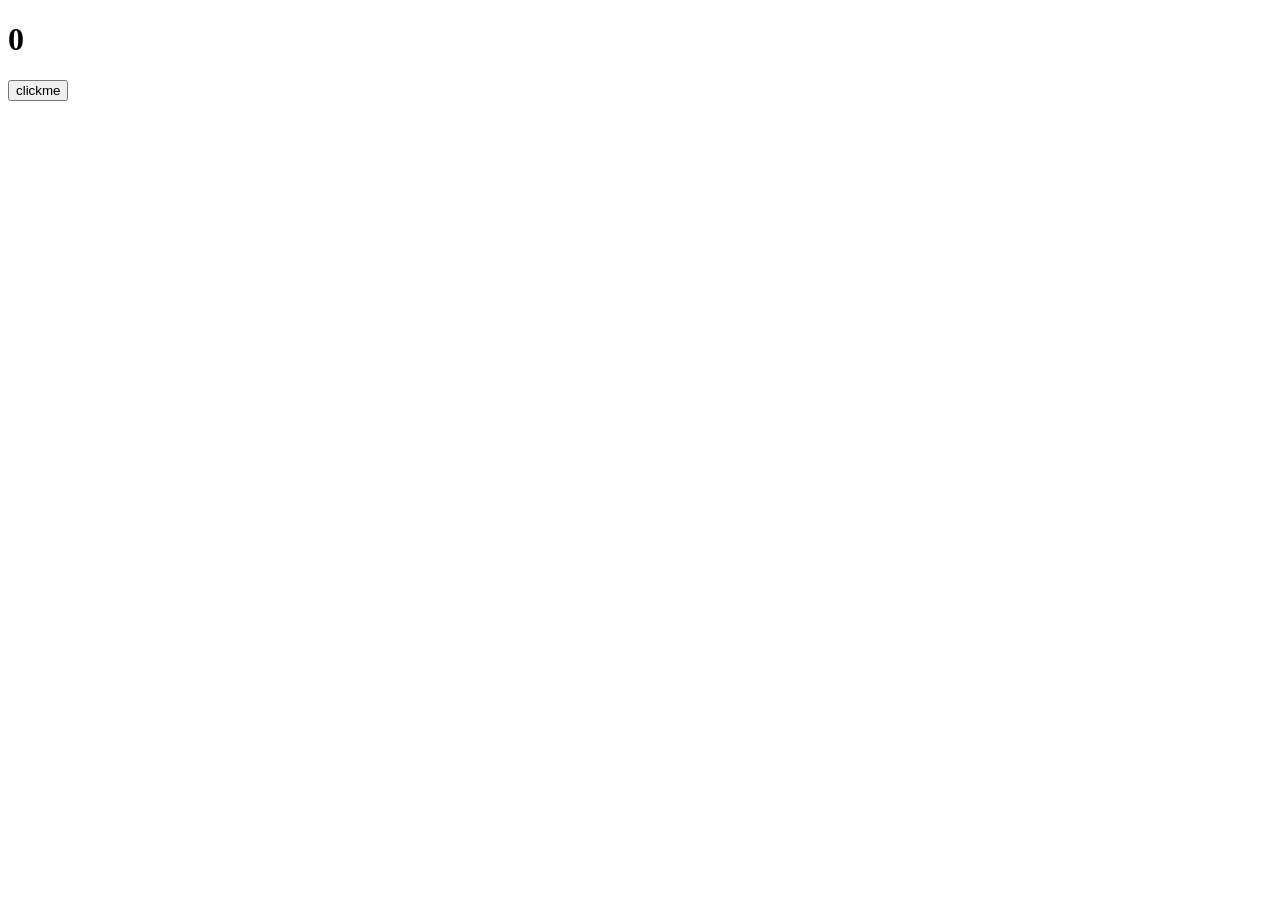
==== counter.html @ ea9b48ad "click counter with button click" ====
<!DOCTYPE html>
<html>
    <head>
        <meta charset="UTF-8">
        <title>count</title>
    </head>
<body>
    <h1 id="count">0</h1>
    <button id="clickme">clickme</button>
    <script src="counter.js"></script>
</body>
</html>
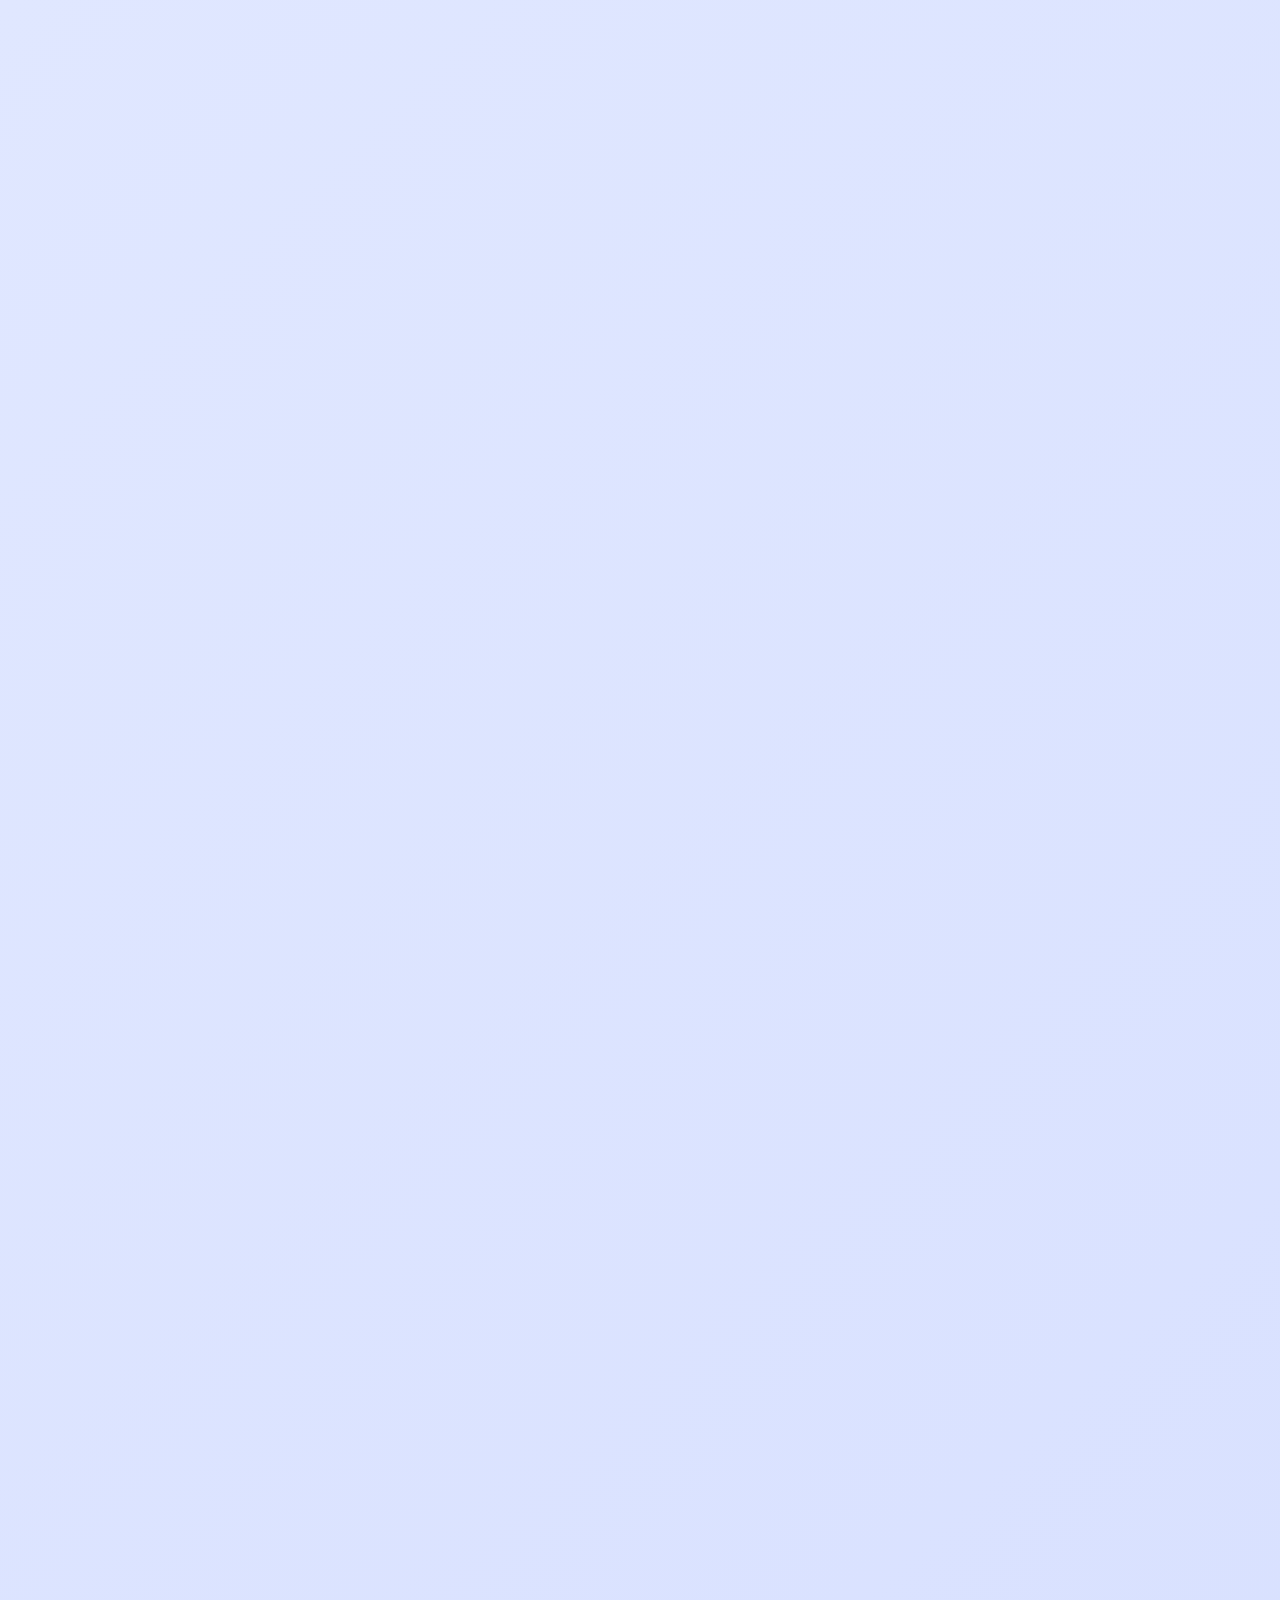
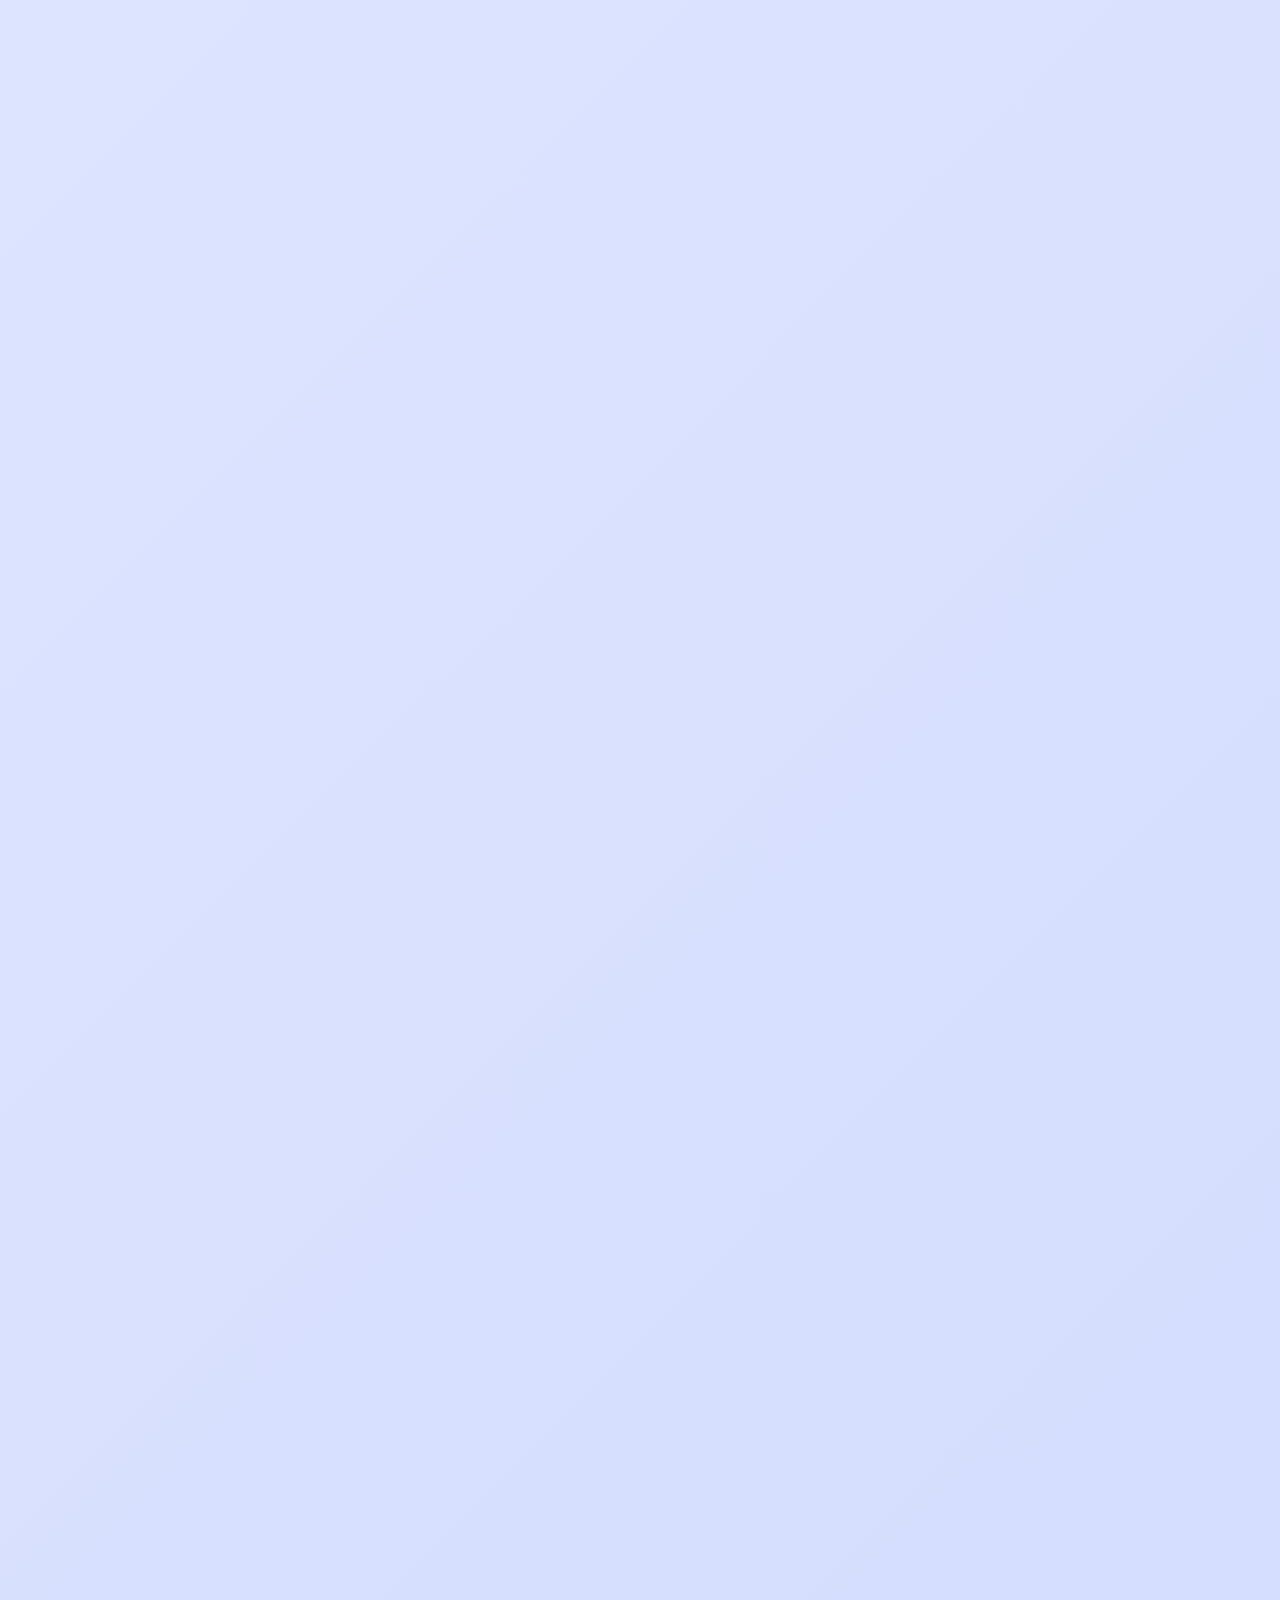
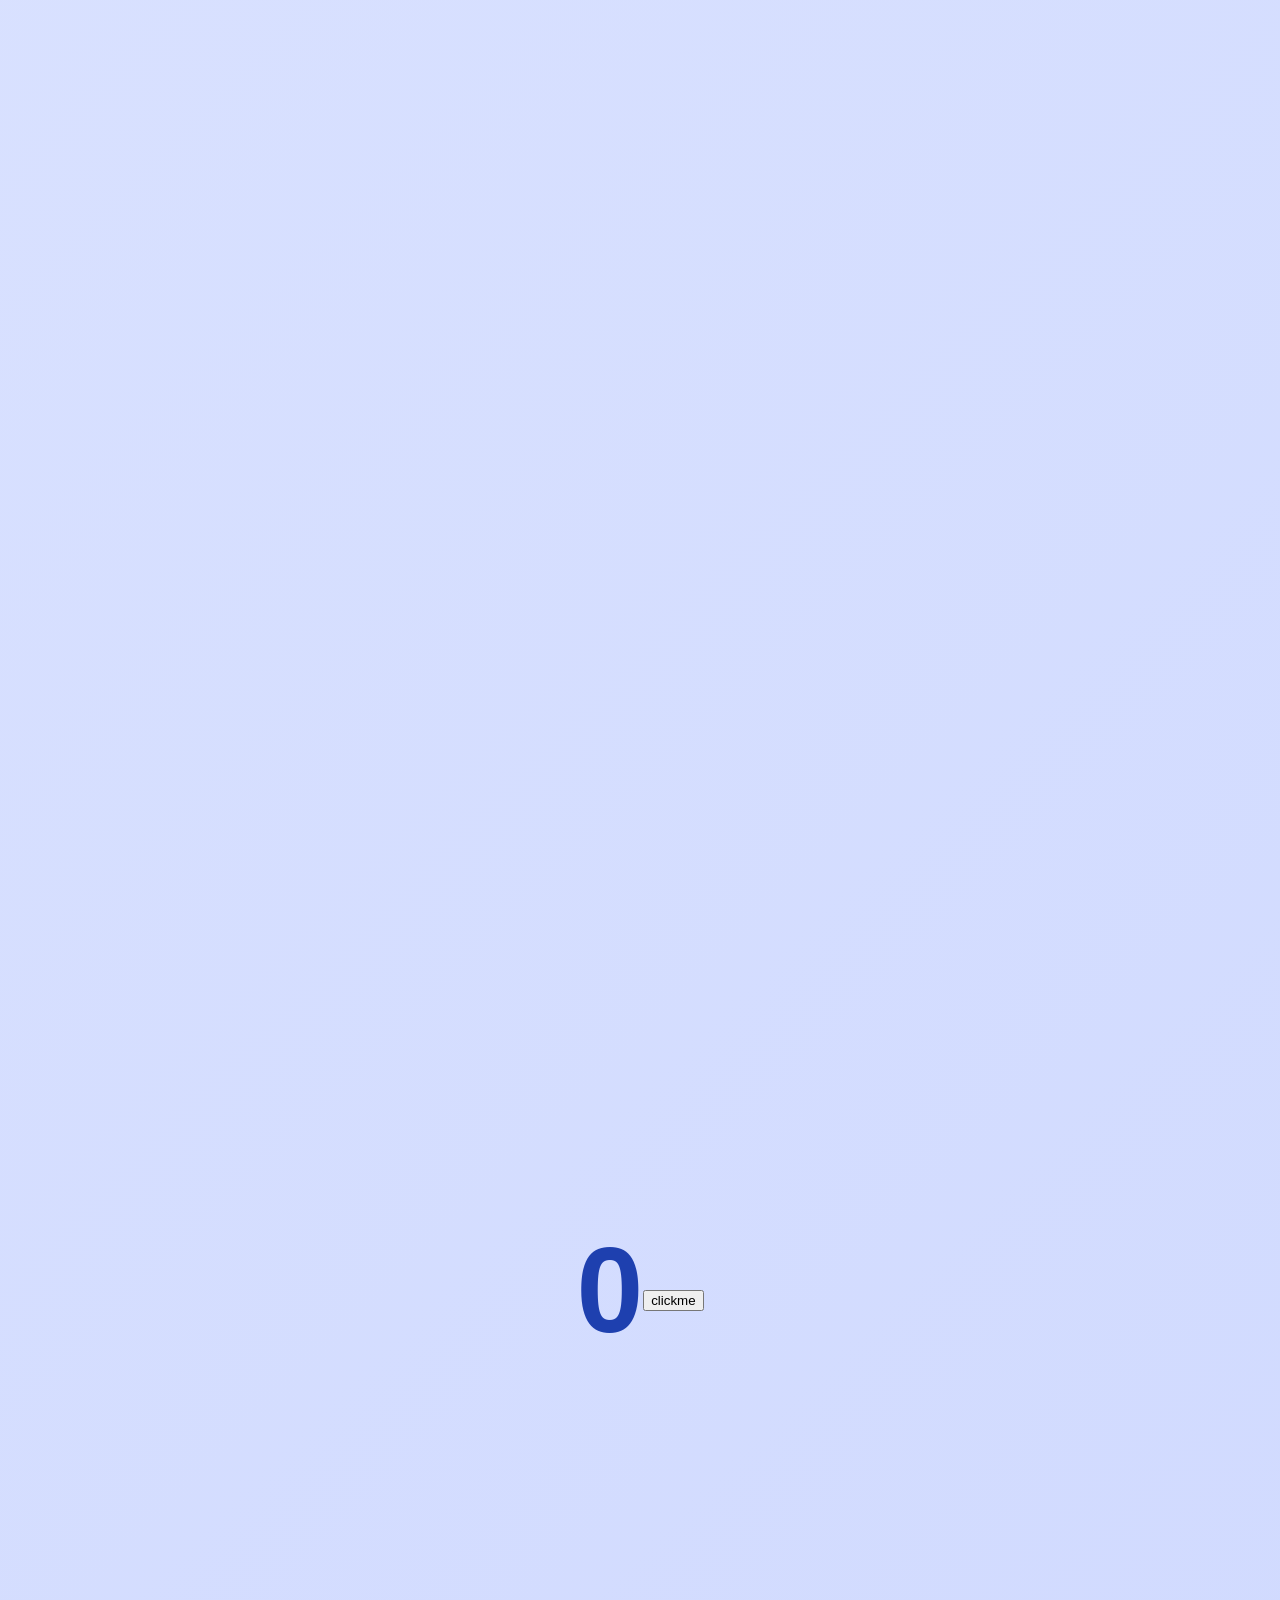
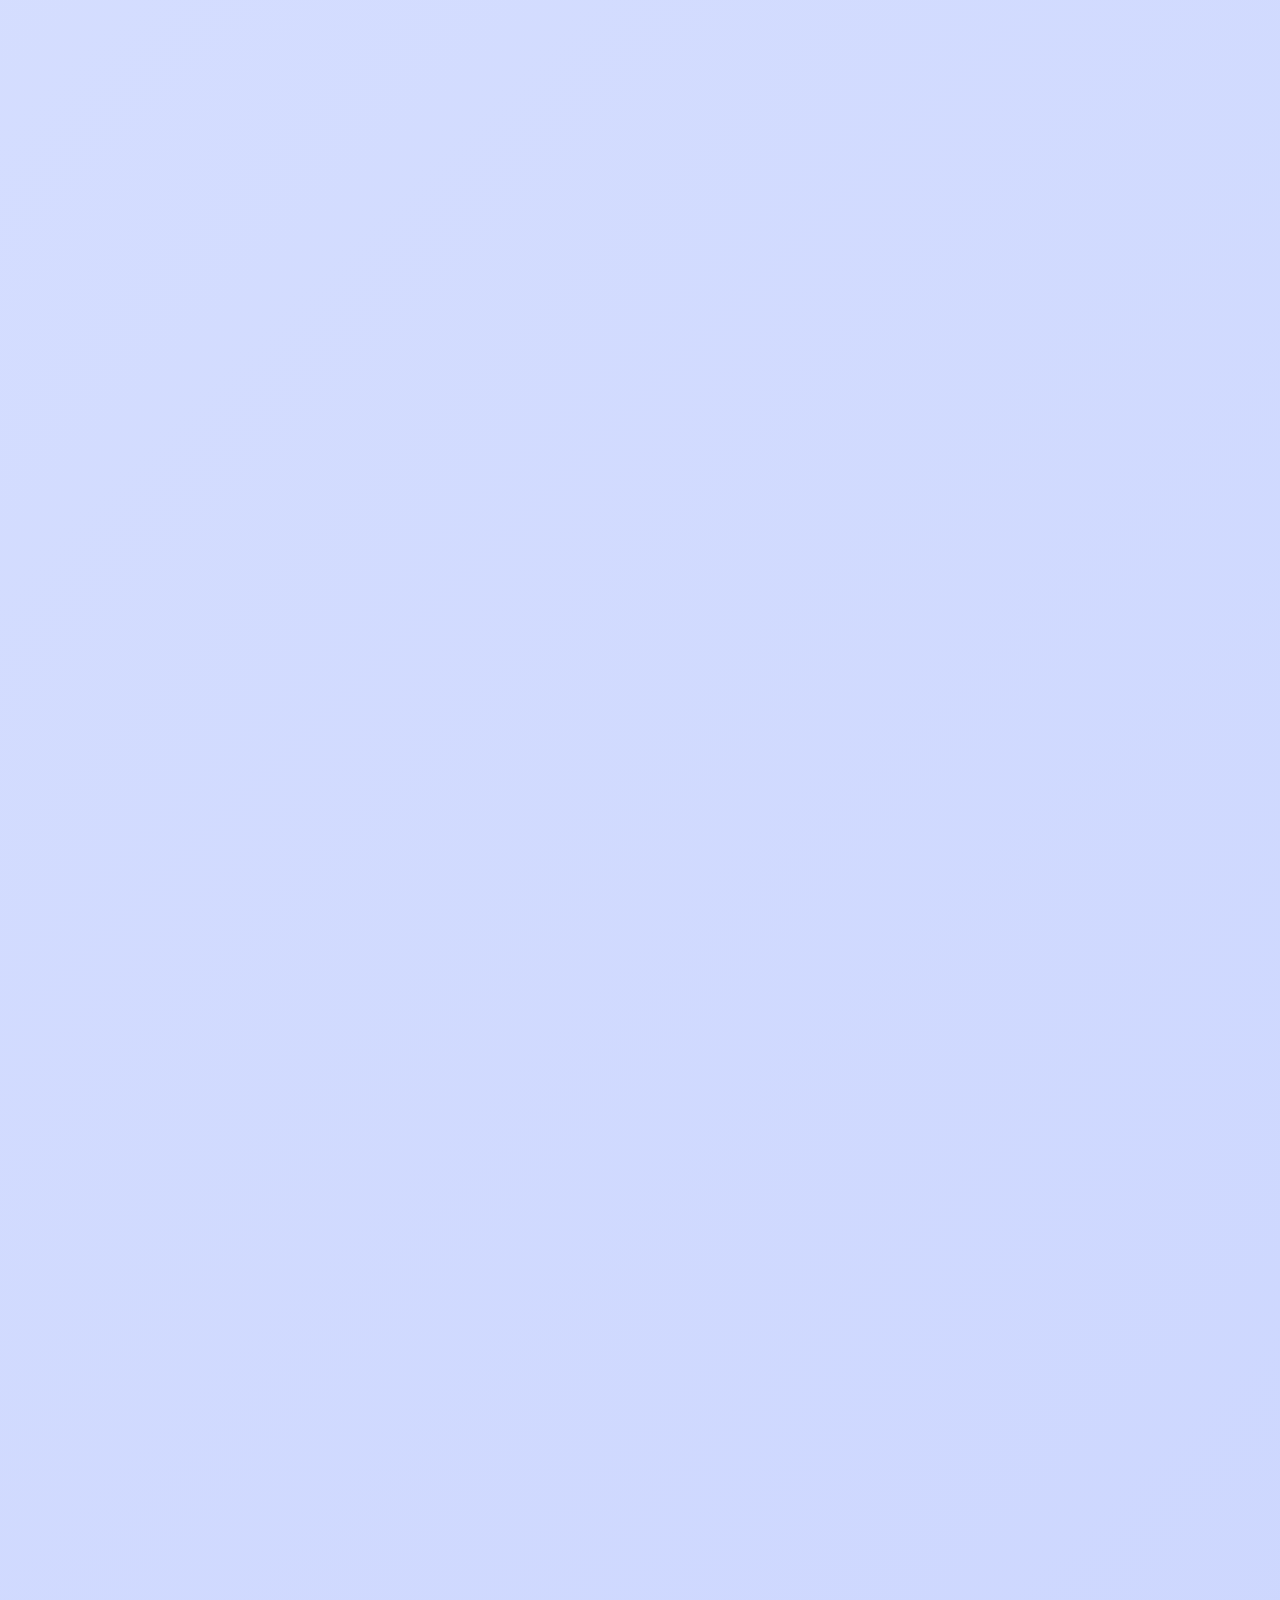
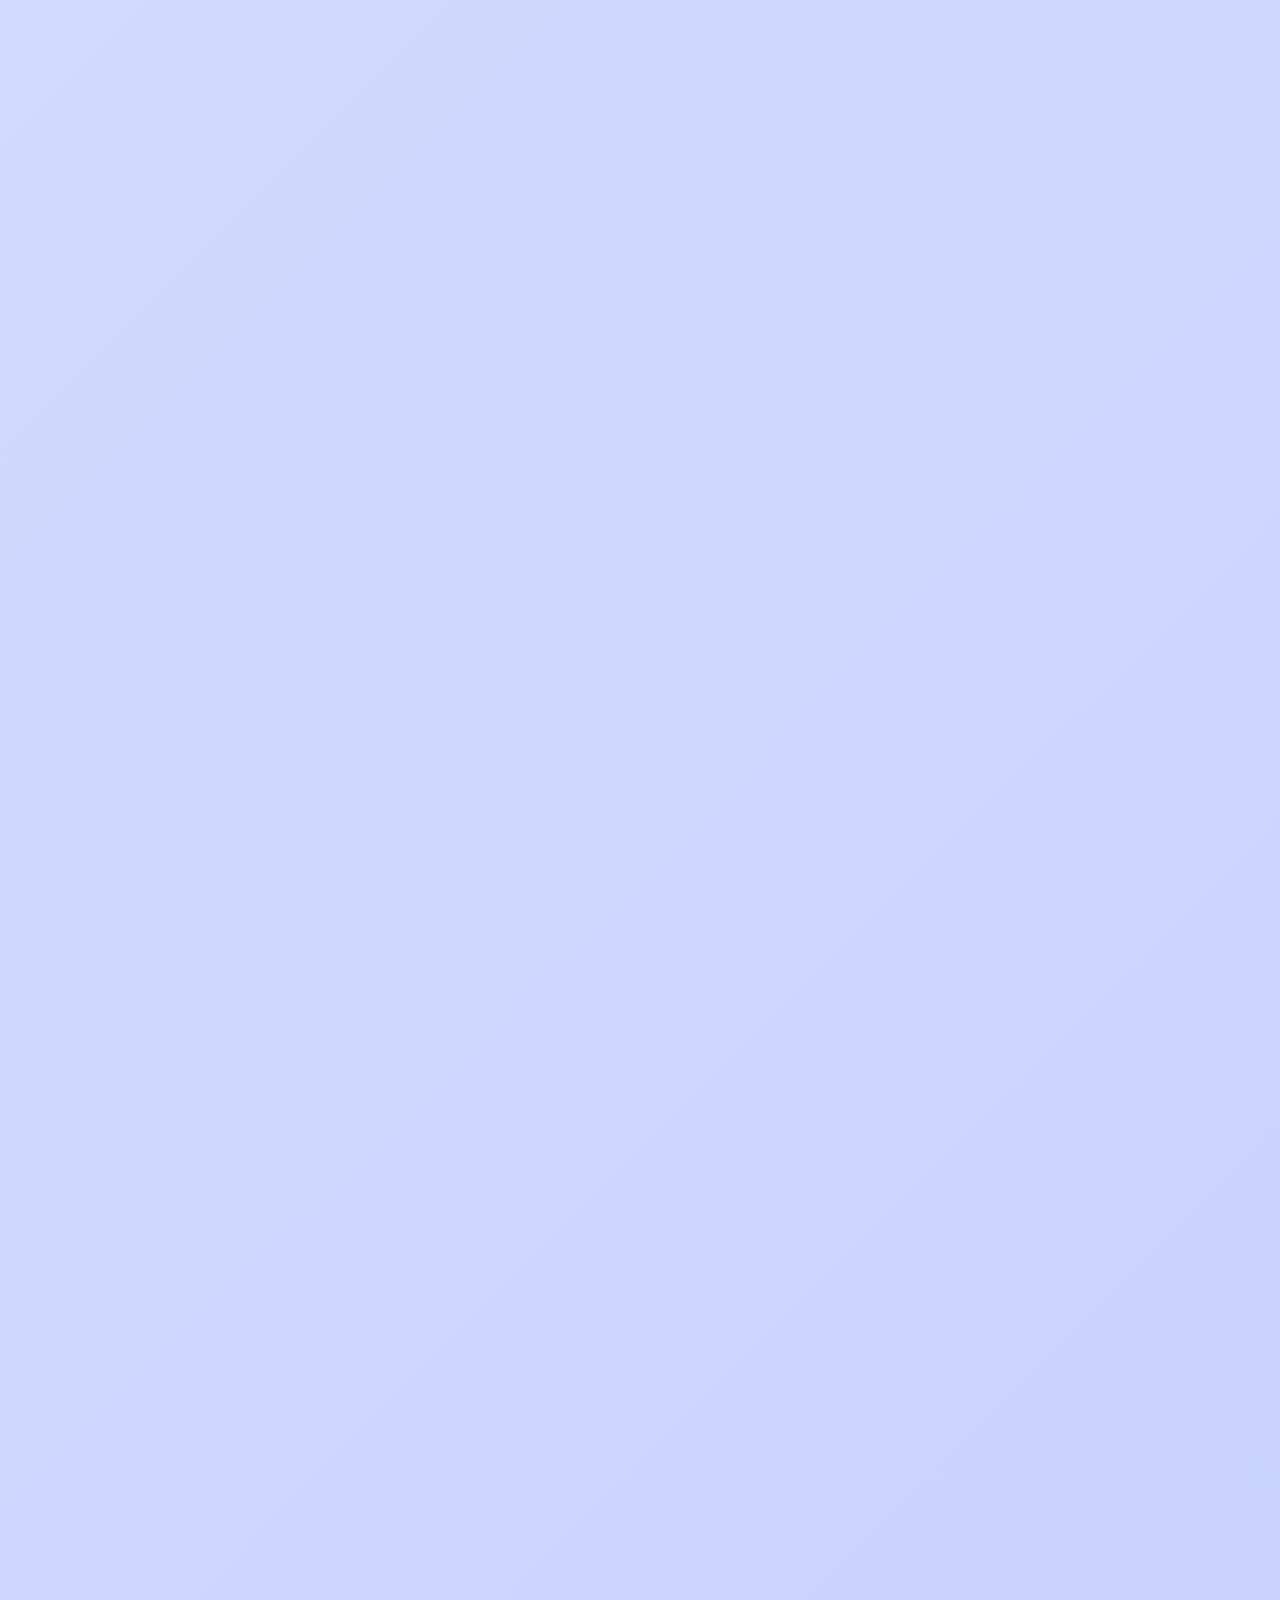
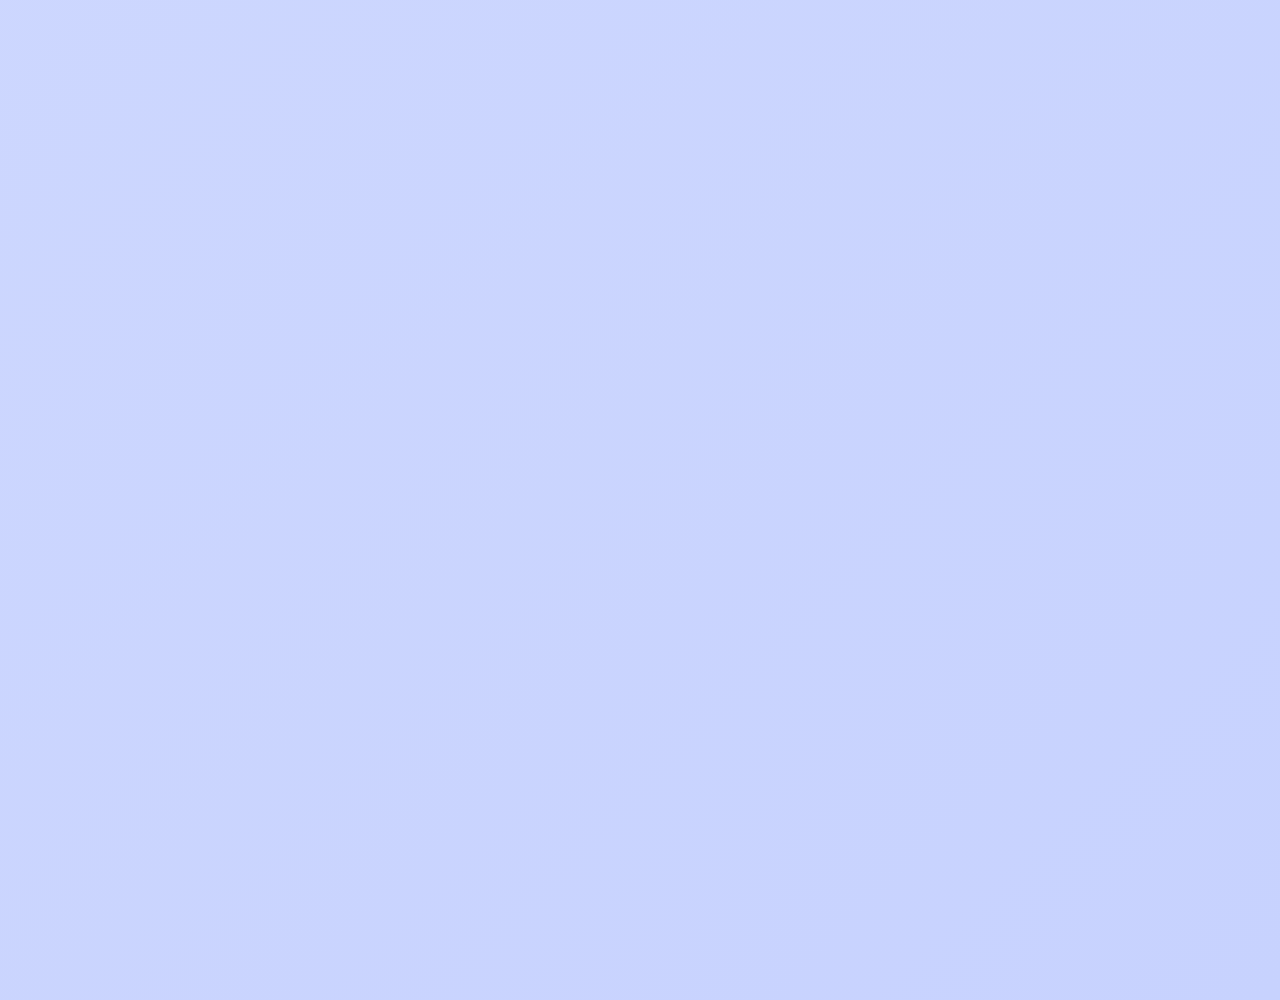
==== commit 52928ecb: "add random user  gernator  fetch API with css styling" ====
--- a/counter.html
+++ b/counter.html
@@ -2,7 +2,8 @@
 <html>
     <head>
         <meta charset="UTF-8">
-        <title>count</title>
+        <title>count</title>    
+        <link rel="stylesheet" href="style1.css">
     </head>
 <body>
     <h1 id="count">0</h1>
--- a/style1.css
+++ b/style1.css
@@ -0,0 +1,15 @@
+body{
+    background:linear-gradient(135deg,#e0e7ff,#c7d2fe);
+    min-height: 1000vh;
+    display: flex;
+    justify-content: center;
+    align-items: center;
+    margin: 0;
+    font-family: Arial,sans-serif;
+}
+h1{
+    font-size: 120px;
+    color: #1e40af;
+    margin: 0 0 20px 0;
+    font-weight: bold;
+}
